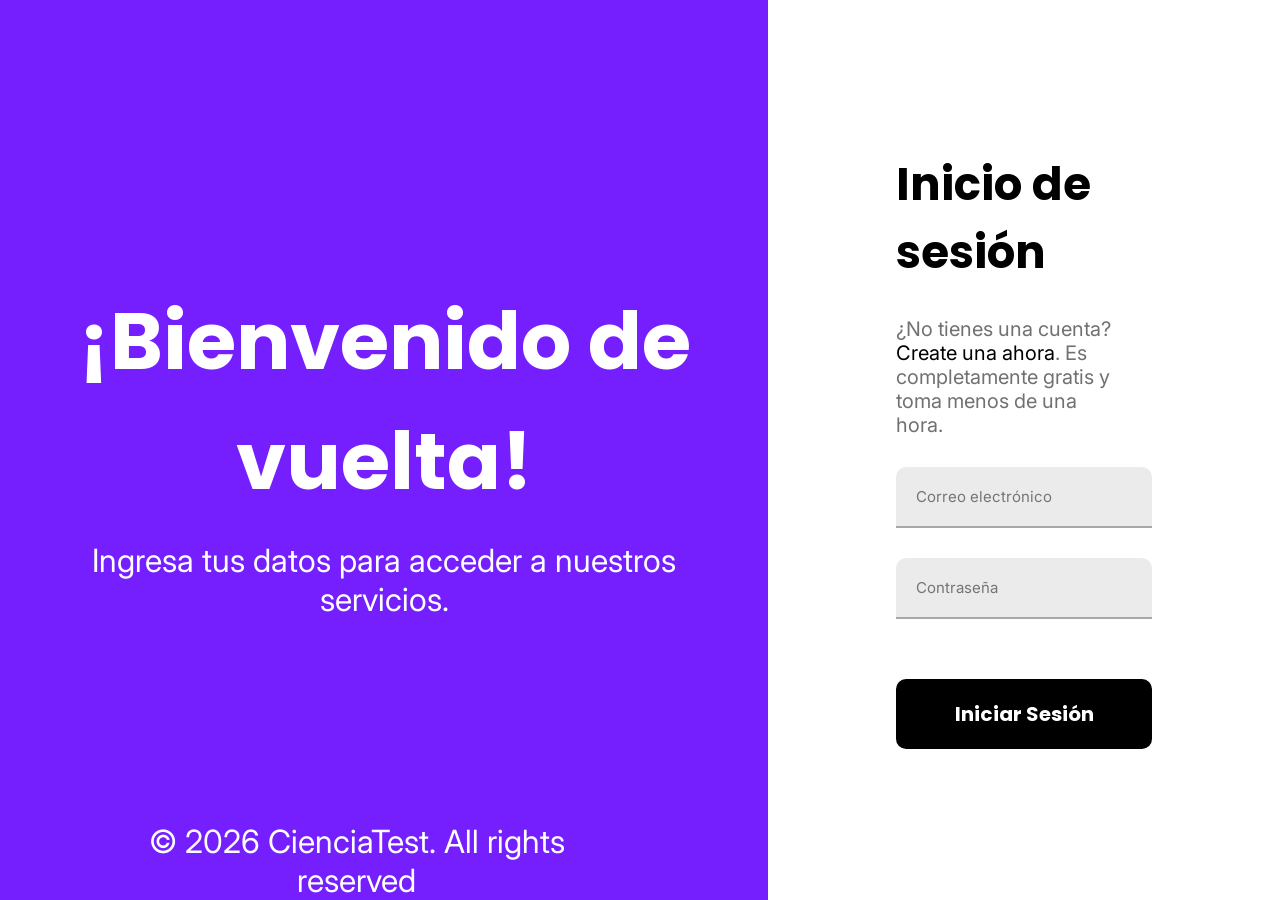
==== index.html @ 653fa91a "Primer commit" ====
<!DOCTYPE html>
<html lang="en">
<head>
    <meta charset="UTF-8">
    <meta name="viewport" content="width=device-width, initial-scale=1.0">
    <link rel="icon" href="img/logo.jpeg" type="image/jpeg">
    <link rel="stylesheet" href="css/index.css">
    <title>Formulario</title>
</head>
<body>
    <!--Cuadro de texto-->
    <div class="texto">
        <h1>¡Bienvenido de vuelta!</h1>
        <p>Ingresa tus datos para acceder a nuestros servicios.</p>

        <footer>
            <p>© 2026 CienciaTest. All rights reserved</p>
        </footer>
    </div>

    <!--Inicio de sesion-->
    <div class="inicio-sesion ">
        <div class="form-inicio">
            <h3>Inicio de sesión</h3>
            <p>¿No tienes una cuenta? <span class="ir-registro">Create una ahora</span>. Es completamente gratis y toma menos de una hora.</p>
            <input type="email" name="email-inicio" class="correo-inicio input-data" placeholder="Correo electrónico">
            <input type="password" name="contrasenia-inicio" class="contra-inicio input-data" placeholder="Contraseña">
            <div class="aviso-inicio"></div>
            <input type="button" name="boton-inicio" class="btn-inicio boton" value="Iniciar Sesión">
        </div>
    </div>

    <!--Registro-->
    <div class="registro ocultar-registro">
        <div class="form-registro">
            <h3>Registro</h3>
            <p>¿Ya tienes una cuenta? <span class="ir-inicio">Ingresa desde aquí</span>. Para que puedas seguir utilizando nuestros servicios.</p>
            <input type="text" name="nombre" class="usuario input-data" placeholder="Nombre">
            <input type="email" name="email-registro" class="correo-registro input-data" placeholder="Correo electrónico">
            <input type="password" name="contrasenia-registro" class="contra-registro input-data" placeholder="Contraseña">
            <input type="password" name="confirmar" class="contra-confirm input-data" placeholder="Confirmar contraseña">
            <div class="aviso-registro"></div>
            <input type="button" name="boton-registro" class="btn-registro boton" value="Registrar">
        </div>
    </div>

    <script src="js/index/index.js"></script>
    <script type="module" src="js/index/registro.js"></script>
    <script type="module" src="js/index/inicio-sesion.js"></script>

    <link href="https://fonts.googleapis.com/css2?family=Inter:wght@400;500&family=Poppins:wght@600;700;800&display=swap" rel="stylesheet">
</body>
</html>
---- css/index.css ----
* {
    box-sizing: border-box;
}

body {
    font-family: 'Inter', sans-serif;
    padding: 0;
    margin: 0;
    display: flex;
    overflow-x: hidden;
}

h1, h2, h3 {
    font-family: 'Poppins', sans-serif;
}

/*Animaciones*/
@keyframes desvanecimiento {
    from {
        opacity: 0;
    }
    to {
        opacity: 1;
    }
}

/*Texto*/
.texto {
    display: flex;
    justify-content: center;
    flex-direction: column;
    align-items: center;
    width: 60%;
    height: 100vh;
    background-color: #751FFF;
    color: white;
    text-align: center;
    gap: 20px;
    padding: 40px 20px;
}

.texto h1 {
    font-size: clamp(2.2rem, 7vw, 5rem);
    animation: desvanecimiento .8s ease;
    margin: 0;
    max-width: 90%;
}

.texto p {
    font-size: clamp(1.1rem, 4vw, 2rem);
    animation: desvanecimiento .8s ease;
    margin: 0;
    max-width: 90%;
}

footer {
    position: fixed;
    bottom: 0;
}

/*Inicio de Sesión*/
.inicio-sesion {
    display: flex;
    align-items: center;
    justify-content: center;
    width: 40%;
    height: auto;
    min-height: 100vh;
}

.ocultar-inicio {
    display: none;
}

.form-inicio {
    display: flex;
    flex-direction: column;
    width: 50%;
    gap: 30px;
    animation: desvanecimiento .8s ease;
}

.form-inicio h3, p, input {
    margin: 0;
}

.form-inicio h3 {
    font-size: clamp(28px, 6vw, 45px);
}

.form-inicio p {
    font-size: clamp(15px, 4vw, 20px);
    color: #717171;
    width: 90%;
}

.ir-registro {
    color: black;
    cursor: pointer;
    transition: .5s ease;
}

.ir-registro:hover {
    color: #751FFF;
    cursor: pointer;
}

.input-data {
    border: none;
    background-color: #EBEBEB;
    padding: clamp(12px, 4vw, 20px);
    border-top-left-radius: 10px;
    border-top-right-radius: 10px;
    border-bottom: 2px solid #a8a8a8;
    font-size: clamp(14px, 3.5vw, 15px);
    outline: none;
    transition: .5s ease;
    font-family: 'Inter', sans-serif;
    width: 100%;
    min-width: 0;
}

.input-data:focus {
    border-bottom: 2px solid #000000;
}

.boton {
    border: none;
    background-color: black;
    color: white;
    border-radius: 10px;
    padding: clamp(12px, 4vw, 20px);
    font-weight: bold;
    font-size: clamp(15px, 5vw, 20px);
    font-family: 'Poppins', sans-serif;
    cursor: pointer;
    transition: .8s ease;
    width: 100%;
    min-width: 0;
}

.boton:active {
    transform: scale(0.8);
}

/*Registro*/
.registro {
    display: flex;
    align-items: center;
    justify-content: center;
    width: 40%;
    height: auto;
    min-height: 100vh;
}

.ocultar-registro {
    display: none;
}

.form-registro {
    display: flex;
    flex-direction: column;
    width: 50%;
    gap: 30px;
    animation: desvanecimiento .8s ease;
}

.form-registro h3, p, input {
    margin: 0;
}

.form-registro h3 {
    font-size: clamp(28px, 6vw, 45px);
}

.form-registro p {
    font-size: clamp(15px, 4vw, 20px);
    color: #717171;
    width: 90%;
}

.ir-inicio {
    color: black;
    cursor: pointer;
    transition: .5s ease;
}

.ir-inicio:hover {
    color: #751FFF;
    cursor: pointer;
}

/*Avisos*/
.aviso-inicio {
    text-align: center;
}

.inicio-aprobado {
    color: #2d9c01;
}

.inicio-desaprobado {
    color: #9c0101;
}

.aviso-registro {
    text-align: center;
}

.registro-aprobado {
    color: #2d9c01;
}

.registro-desaprobado {
    color: #9c0101;
}

/*Responsive*/
@media (max-width: 1024px) {
    .form-inicio,
    .form-registro {
        width: 70%;
    }
}

@media (max-width: 820px) {
    body {
        flex-direction: column;
    }

    .texto {
        display: none;
    }

    .inicio-sesion,
    .registro {
        width: 100%;
        height: auto;
        padding: 40px 20px;
    }

    .form-inicio,
    .form-registro {
        width: 100%;
        max-width: 480px;
    }

    .input-data {
        font-size: 16px;
    }

    footer {
        position: static;
        margin-top: 40px;
    }
}
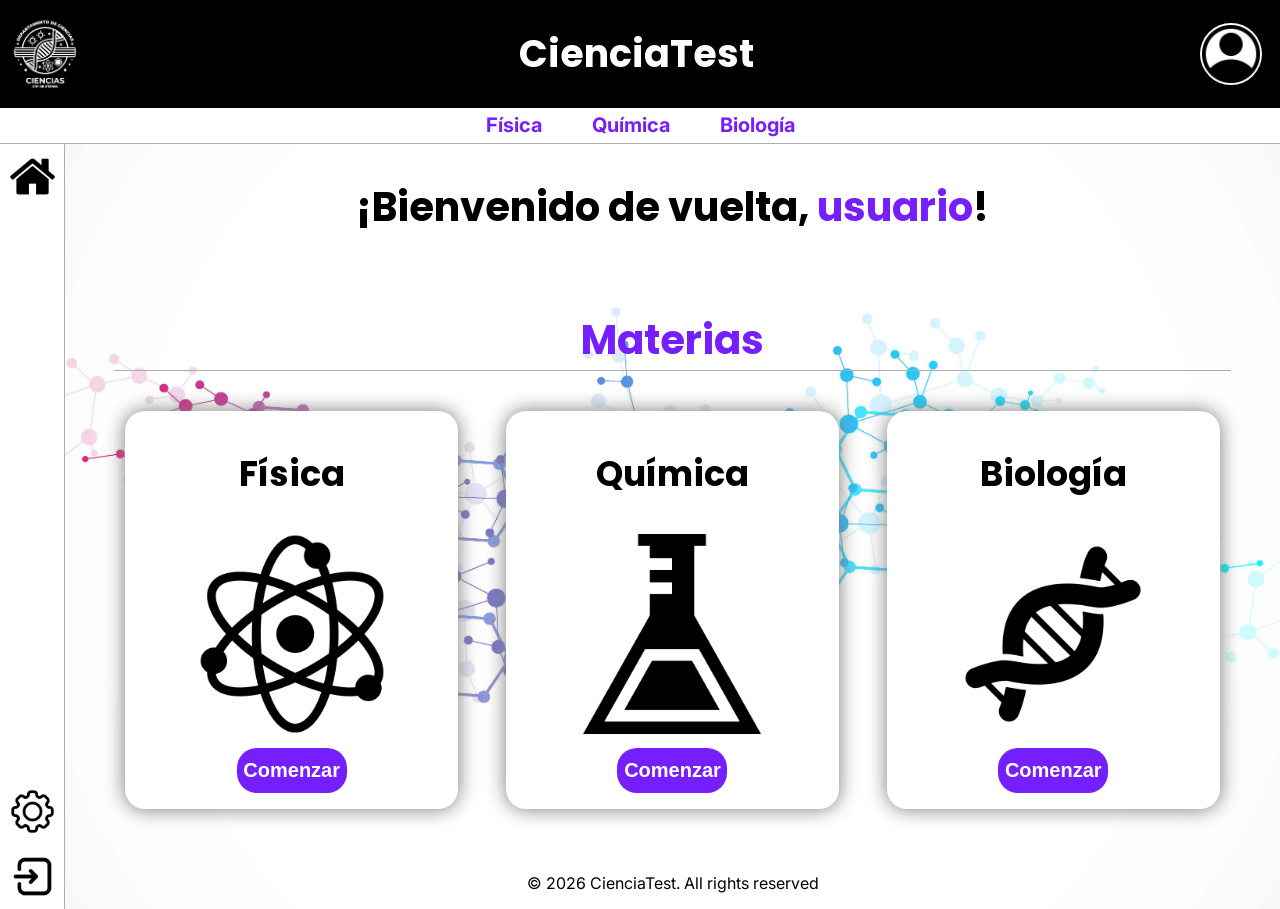
==== commit 2538802a: "Finalización" ====
--- a/index.html
+++ b/index.html
@@ -3,50 +3,86 @@
 <head>
     <meta charset="UTF-8">
     <meta name="viewport" content="width=device-width, initial-scale=1.0">
-    <link rel="icon" href="img/logo.jpeg" type="image/jpeg">
+    <link rel="icon" href="../img/logo.jpeg" type="image/jpeg">
     <link rel="stylesheet" href="css/index.css">
-    <title>Formulario</title>
+    <link rel="stylesheet" href="css/header.css">
+    <link rel="stylesheet" href="css/enlaces.css">
+    <link rel="stylesheet" href="css/sidebar.css">
+    <title>Inicio</title>
 </head>
 <body>
-    <!--Cuadro de texto-->
-    <div class="texto">
-        <h1>¡Bienvenido de vuelta!</h1>
-        <p>Ingresa tus datos para acceder a nuestros servicios.</p>
+    <!--Header-->
+    <header>
+        <img src="../img/logo.jpeg" alt="logo">
+        <h1>CienciaTest</h1>
+        <div class="cuenta">
+            <img src="../img/account.png" alt="cuenta">
+        </div>
+    </header>
 
-        <footer>
-            <p>© 2026 CienciaTest. All rights reserved</p>
-        </footer>
+    <!--Enlaces-->
+    <div class="enlaces">
+        <a href="html/fisica.html">Física</a>
+        <a href="html/quimica.html">Química</a>
+        <a href="html/biologia.html">Biología</a>
     </div>
 
-    <!--Inicio de sesion-->
-    <div class="inicio-sesion ">
-        <div class="form-inicio">
-            <h3>Inicio de sesión</h3>
-            <p>¿No tienes una cuenta? <span class="ir-registro">Create una ahora</span>. Es completamente gratis y toma menos de una hora.</p>
-            <input type="email" name="email-inicio" class="correo-inicio input-data" placeholder="Correo electrónico">
-            <input type="password" name="contrasenia-inicio" class="contra-inicio input-data" placeholder="Contraseña">
-            <div class="aviso-inicio"></div>
-            <input type="button" name="boton-inicio" class="btn-inicio boton" value="Iniciar Sesión">
-        </div>
+    <!--Contenido-->
+    <!--Sidebar-->
+    <div class="contenido">
+        <aside class="sidebar">
+            <a href="inicio.html"><img src="../img/home.png" alt="casa"></a>
+            <div class="excepcion">
+                <img src="../img/setting.png" alt="tuerca">
+                <img src="../img/log-out.png" alt="salida" class="log-out">
+            </div>
+        </aside>
+
+        <!--Informacion-->
+        <main>
+            <h2>¡Bienvenido de vuelta, <span class="usuario">usuario</span>!</h2>
+
+            <div class="materias">
+                <h3>Materias</h3>
+
+                <div class="ciencias">
+                    <div class="fisica materia">
+                        <h4>Física</h4>
+                        <img src="../img/atomic.png" alt="fisica">
+                        <input type="button" name="btn1" class="btn-fisica btn-continuar" value="Comenzar">
+                    </div>
+                    <div class="quimica materia">
+                        <h4>Química</h4>
+                        <img src="../img/flask.png" alt="frasco">
+                        <input type="button" name="btn1" class="btn-quimica btn-continuar" value="Comenzar">
+                    </div>
+                    <div class="biologia materia">
+                        <h4>Biología</h4>
+                        <img src="../img/dna-structure.png" alt="adn">
+                        <input type="button" name="btn1" class="btn-biologia btn-continuar" value="Comenzar">
+                    </div>
+                </div>
+            </div>
+
+            <!--Footer-->
+            <footer>
+                <p>© 2026 CienciaTest. All rights reserved</p>
+            </footer>
+
+        </main>
     </div>
 
-    <!--Registro-->
-    <div class="registro ocultar-registro">
-        <div class="form-registro">
-            <h3>Registro</h3>
-            <p>¿Ya tienes una cuenta? <span class="ir-inicio">Ingresa desde aquí</span>. Para que puedas seguir utilizando nuestros servicios.</p>
-            <input type="text" name="nombre" class="usuario input-data" placeholder="Nombre">
-            <input type="email" name="email-registro" class="correo-registro input-data" placeholder="Correo electrónico">
-            <input type="password" name="contrasenia-registro" class="contra-registro input-data" placeholder="Contraseña">
-            <input type="password" name="confirmar" class="contra-confirm input-data" placeholder="Confirmar contraseña">
-            <div class="aviso-registro"></div>
-            <input type="button" name="boton-registro" class="btn-registro boton" value="Registrar">
+<!--     <div class="fondo-gris esconder">
+        <div class="cerrar-sesion">
+            <h3>¿Desea cerrar sesión?</h3>
+            <div class="btns-sesion">
+                <input type="button" name="aceptar" class="aceptar" value="Aceptar">
+                <input type="button" name="rechazar" class="cancelar" value="Cancelar">
+            </div>
         </div>
-    </div>
+    </div> -->
 
-    <script src="js/index/index.js"></script>
-    <script type="module" src="js/index/registro.js"></script>
-    <script type="module" src="js/index/inicio-sesion.js"></script>
+    <script src="js/inicio.js"></script>
 
     <link href="https://fonts.googleapis.com/css2?family=Inter:wght@400;500&family=Poppins:wght@600;700;800&display=swap" rel="stylesheet">
 </body>
--- a/css/index.css
+++ b/css/index.css
@@ -3,14 +3,13 @@
 }
 
 body {
+    margin: 0;
+    padding: 0;
     font-family: 'Inter', sans-serif;
-    padding: 0;
-    margin: 0;
-    display: flex;
     overflow-x: hidden;
 }
 
-h1, h2, h3 {
+h1, h2, h3, h4 {
     font-family: 'Poppins', sans-serif;
 }
 
@@ -24,233 +23,174 @@
     }
 }
 
-/*Texto*/
-.texto {
+/*Contenido*/
+main {
     display: flex;
+    flex-direction: column;
+    flex: 1;
+    min-width: 0;
+    align-items: center;
+    animation: desvanecimiento .8s ease;
+    background-image: url(../img/fondo.jpg);
+    background-size: cover;
+    background-position: center;
+    background-repeat: no-repeat;
+}
+
+main h2 {
+    font-size: clamp(24px, 6vw, 40px);
+    text-align: center;
+}
+
+.usuario {
+    color: #751FFF;
+}
+
+/*Materias*/
+.materias {
+    display: flex;
+    flex-direction: column;
+    width: 90%;
+    align-items: center;
+}
+
+.materias h3 {
+    font-size: clamp(20px, 5vw, 40px);
+    color: #751FFF;
+    width: 100%;
+    text-align: center;
+    border-bottom: 1px solid #ADADAD;
+}
+
+/*Ciencias*/
+.ciencias {
+    display: flex;
+    flex-wrap: wrap;
     justify-content: center;
+    align-items: center;
+    gap: 30vh;
+    max-width: 100%;
+}
+
+.materia {
+    display: flex;
     flex-direction: column;
     align-items: center;
-    width: 60%;
-    height: 100vh;
+    gap: 20px;
+    box-shadow: 0px 0px 20px #797979;
+    padding: 20px;
+    border-radius: 20px;
+    width: 400px;
+    transition: .8s ease;
+    background-color: white;
+}
+
+.materia:hover {
+    box-shadow: 0px 0px 10px #751FFF;
+}
+
+.materia h4 {
+    font-size: clamp(24px, 5vw, 35px);
+    margin: 20px;
+    text-align: center;
+}
+
+.materia img {
+    width: clamp(140px, 40vw, 200px);
+    height: clamp(140px, 40vw, 200px);
+}
+
+.btn-continuar {
+    border: none;
+    border-radius: 20px;
     background-color: #751FFF;
     color: white;
-    text-align: center;
-    gap: 20px;
-    padding: 40px 20px;
-}
-
-.texto h1 {
-    font-size: clamp(2.2rem, 7vw, 5rem);
-    animation: desvanecimiento .8s ease;
-    margin: 0;
+    font-size: clamp(15px, 4vw, 20px);
+    font-weight: bold;
+    height: 45px;
+    width: clamp(110px, 12vh, 140px);
+    transition: .8s ease;
+    cursor: pointer;
     max-width: 90%;
 }
 
-.texto p {
-    font-size: clamp(1.1rem, 4vw, 2rem);
-    animation: desvanecimiento .8s ease;
-    margin: 0;
-    max-width: 90%;
+.btn-continuar:hover {
+    background-color: #500eb9;
 }
 
-footer {
-    position: fixed;
-    bottom: 0;
+.btn-continuar:active {
+    transform: scale(0.9);
 }
 
-/*Inicio de Sesión*/
-.inicio-sesion {
-    display: flex;
-    align-items: center;
-    justify-content: center;
-    width: 40%;
-    height: auto;
-    min-height: 100vh;
-}
-
-.ocultar-inicio {
-    display: none;
-}
-
-.form-inicio {
-    display: flex;
-    flex-direction: column;
-    width: 50%;
-    gap: 30px;
-    animation: desvanecimiento .8s ease;
-}
-
-.form-inicio h3, p, input {
-    margin: 0;
-}
-
-.form-inicio h3 {
-    font-size: clamp(28px, 6vw, 45px);
-}
-
-.form-inicio p {
-    font-size: clamp(15px, 4vw, 20px);
-    color: #717171;
-    width: 90%;
-}
-
-.ir-registro {
-    color: black;
-    cursor: pointer;
-    transition: .5s ease;
-}
-
-.ir-registro:hover {
-    color: #751FFF;
-    cursor: pointer;
-}
-
-.input-data {
-    border: none;
-    background-color: #EBEBEB;
-    padding: clamp(12px, 4vw, 20px);
-    border-top-left-radius: 10px;
-    border-top-right-radius: 10px;
-    border-bottom: 2px solid #a8a8a8;
-    font-size: clamp(14px, 3.5vw, 15px);
-    outline: none;
-    transition: .5s ease;
-    font-family: 'Inter', sans-serif;
-    width: 100%;
-    min-width: 0;
-}
-
-.input-data:focus {
-    border-bottom: 2px solid #000000;
-}
-
-.boton {
-    border: none;
-    background-color: black;
-    color: white;
-    border-radius: 10px;
-    padding: clamp(12px, 4vw, 20px);
-    font-weight: bold;
-    font-size: clamp(15px, 5vw, 20px);
-    font-family: 'Poppins', sans-serif;
-    cursor: pointer;
-    transition: .8s ease;
-    width: 100%;
-    min-width: 0;
-}
-
-.boton:active {
-    transform: scale(0.8);
-}
-
-/*Registro*/
-.registro {
-    display: flex;
-    align-items: center;
-    justify-content: center;
-    width: 40%;
-    height: auto;
-    min-height: 100vh;
-}
-
-.ocultar-registro {
-    display: none;
-}
-
-.form-registro {
-    display: flex;
-    flex-direction: column;
-    width: 50%;
-    gap: 30px;
-    animation: desvanecimiento .8s ease;
-}
-
-.form-registro h3, p, input {
-    margin: 0;
-}
-
-.form-registro h3 {
-    font-size: clamp(28px, 6vw, 45px);
-}
-
-.form-registro p {
-    font-size: clamp(15px, 4vw, 20px);
-    color: #717171;
-    width: 90%;
-}
-
-.ir-inicio {
-    color: black;
-    cursor: pointer;
-    transition: .5s ease;
-}
-
-.ir-inicio:hover {
-    color: #751FFF;
-    cursor: pointer;
-}
-
-/*Avisos*/
-.aviso-inicio {
-    text-align: center;
-}
-
-.inicio-aprobado {
-    color: #2d9c01;
-}
-
-.inicio-desaprobado {
-    color: #9c0101;
-}
-
-.aviso-registro {
-    text-align: center;
-}
-
-.registro-aprobado {
-    color: #2d9c01;
-}
-
-.registro-desaprobado {
-    color: #9c0101;
+/*Footer*/
+footer {
+    margin-top: auto;
 }
 
 /*Responsive*/
-@media (max-width: 1024px) {
-    .form-inicio,
-    .form-registro {
-        width: 70%;
+@media (max-width: 1800px) {
+    .ciencias {
+        gap: clamp(2rem, 6vw, 4rem);
     }
 }
 
-@media (max-width: 820px) {
-    body {
-        flex-direction: column;
+@media (max-width: 1280px) {
+    .materia {
+        width: clamp(230px, 26vw, 380px);
+    }
+}
+
+@media (max-width: 768px) {
+    .ciencias {
+        gap: 2rem;
     }
 
-    .texto {
-        display: none;
+    .materia {
+        width: clamp(220px, 42vw, 260px);
+    }
+}
+
+@media (max-width: 480px) {
+    .ciencias {
+        flex-direction: column;
+        gap: 2.5rem;
     }
 
-    .inicio-sesion,
-    .registro {
+    .materia {
         width: 100%;
-        height: auto;
-        padding: 40px 20px;
+        max-width: 360px;
     }
 
-    .form-inicio,
-    .form-registro {
-        width: 100%;
-        max-width: 480px;
+    .materias {
+        width: 95%;
     }
 
-    .input-data {
-        font-size: 16px;
+    .materia img {
+        width: clamp(120px, 40vw, 160px);
+        height: clamp(120px, 40vw, 160px);
     }
 
-    footer {
-        position: static;
-        margin-top: 40px;
+    .materia h4 {
+        font-size: clamp(20px, 7vw, 26px);
+    }
+
+    main h2 {
+        font-size: clamp(20px, 6vw, 26px);
+    }
+}
+
+/*Laptops (ej. 1536 x 864)*/
+@media (min-width: 1200px) and (max-width: 1600px) and (max-height: 900px) {
+    .materias {
+        width: 92%;
+    }
+
+    .ciencias {
+        gap: clamp(1.5rem, 4vw, 3rem);
+    }
+
+    .materia {
+        gap: 14px;
+        padding: 16px;
     }
 }
--- a/css/header.css
+++ b/css/header.css
@@ -0,0 +1,75 @@
+/*Animaciones*/
+@keyframes abajo {
+    from {
+        transform: translateY(-50%);
+    }
+    to {
+        transform: matrix(0);
+    }
+}
+
+/*Header*/
+header {
+    display: flex;
+    align-items: center;
+    background-color: black;
+    width: 100%;
+    justify-content: space-between;
+    flex-shrink: 0;
+    animation: abajo .8s ease;
+}
+
+header img {
+    width: clamp(60px, 12vw, 150px);
+    height: clamp(60px, 12vw, 150px);
+}
+
+header h1 {
+    color: white;
+    font-size: clamp(24px, 5vw, 50px);
+}
+
+.cuenta {
+    display: flex;
+    justify-content: center;
+    align-items: center;
+    background-color: white;
+    border-radius: 50%;
+    margin: clamp(10px, 3vw, 30px);
+    flex-shrink: 0;
+}
+
+.cuenta img {
+    width: clamp(50px, 8vw, 100px);
+    height: clamp(50px, 8vw, 100px);
+}
+
+@media (max-width: 480px) {
+    header {
+        flex-wrap: wrap;
+        justify-content: center;
+        padding: 10px 0;
+        row-gap: 4px;
+    }
+}
+
+/*Laptops (ej. 1536 x 864)*/
+@media (min-width: 1200px) and (max-width: 1600px) and (max-height: 900px) {
+    header img {
+        width: 90px;
+        height: 90px;
+    }
+
+    header h1 {
+        font-size: 38px;
+    }
+
+    .cuenta {
+        margin: 18px;
+    }
+
+    .cuenta img {
+        width: 62px;
+        height: 62px;
+    }
+}
--- a/css/enlaces.css
+++ b/css/enlaces.css
@@ -0,0 +1,43 @@
+/*Animaciones*/
+@keyframes abajo {
+    from {
+        transform: translateY(-50%);
+    }
+    to {
+        transform: matrix(0);
+    }
+}
+
+/*Enlaces*/
+.enlaces {
+    display: flex;
+    justify-content: center;
+    align-items: center;
+    width: 100%;
+    height: 4vh;
+    gap: clamp(20px, 5vw, 50px);
+    border-bottom: 1px solid #ADADAD;
+    animation: abajo .8s ease;
+    flex-wrap: wrap;
+    padding: 4px 10px;
+}
+
+.enlaces a {
+    text-decoration: none;
+    color: #751FFF;
+    font-weight: bold;
+    font-size: clamp(15px, 2.5vw, 20px);
+    transition: .8s ease;
+    white-space: nowrap;
+}
+
+.enlaces a:hover {
+    color: #500eb9;
+}
+
+@media (max-width: 480px) {
+    .enlaces {
+        height: auto;
+        padding: 8px 10px;
+    }
+}
--- a/css/sidebar.css
+++ b/css/sidebar.css
@@ -0,0 +1,54 @@
+/*Contenido*/
+.contenido {
+    display: flex;
+    flex: 1;
+    min-height: 85vh;
+    width: 100%;
+    max-width: 100%;
+}
+
+/*Animaciones*/
+@keyframes izquierda {
+    from {
+        transform: translateX(-50%);
+    }
+    to {
+        transform: matrix(0);
+    }
+}
+
+/*Sidebar*/
+.sidebar {
+    display: flex;
+    flex-direction: column;
+    border-right: 1px solid #ADADAD;
+    width: 65px;
+    flex-shrink: 0;
+    align-self: stretch;
+    animation: izquierda .8s ease;
+}
+
+.sidebar img {
+    width: 45px;
+    height: 45px;
+    margin: 10px;
+    cursor: pointer;
+}
+
+.excepcion {
+    margin-top: auto;
+    display: flex;
+    flex-direction: column;
+}
+
+@media (max-width: 480px) {
+    .sidebar {
+        width: 50px;
+    }
+
+    .sidebar img {
+        width: 32px;
+        height: 32px;
+        margin: 6px;
+    }
+}
